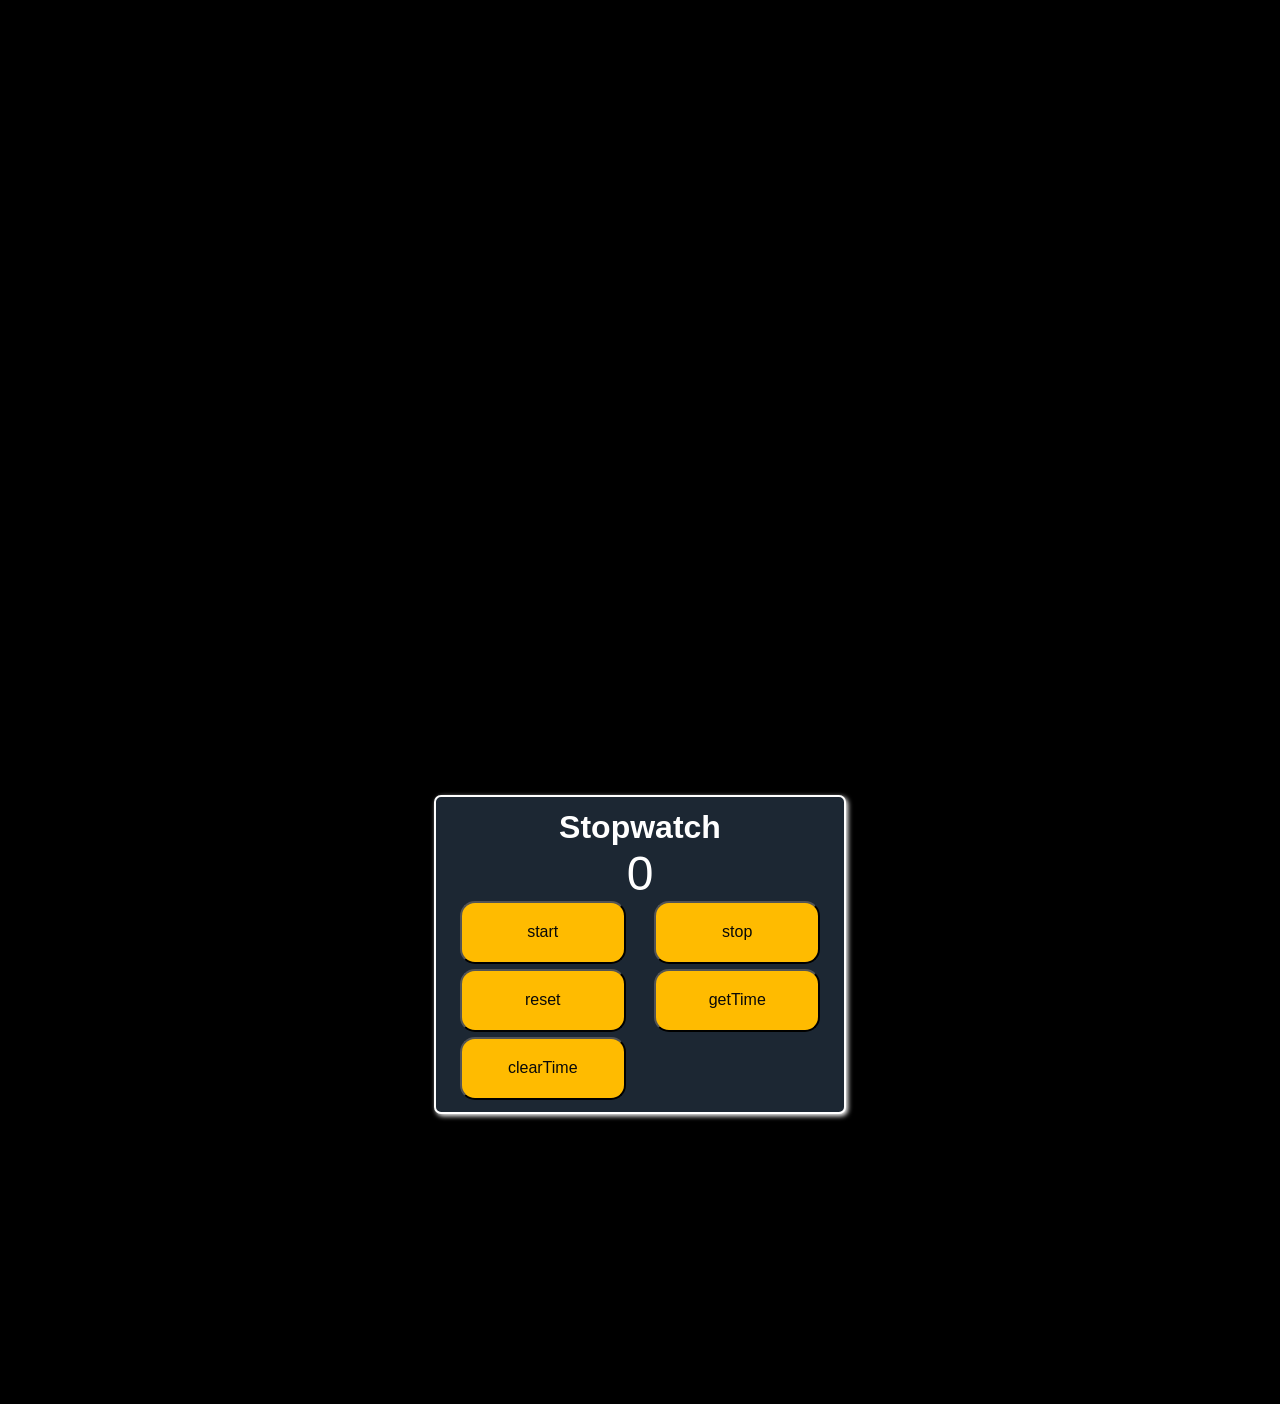
==== stopwatch.html @ 2d200891 "adding stopwatch" ====
<!DOCTYPE html>
<html lang="en">
<head>
    <meta charset="UTF-8">
    <meta name="viewport" content="width=device-width, initial-scale=1.0">
    <title>Stopwatch</title>
    <link rel="stylesheet" href="stopwatch.css">
</head>
<body>
    <iframe
  src="https://meet.jit.si/YourRoomName"
  style="width: 100%; height: 500px; border: 0;">
</iframe>
    <main>
        
        <div class="stopwatch">
            <h1 style="color:white;font-family:'Trebuchet MS', 'Lucida Sans Unicode', 'Lucida Grande', 'Lucida Sans', Arial, sans-serif ;text-align: center;">Stopwatch</h1>
            <div class="time">0</div>
            <div class="buttons">
                <button class="btn" id="start" >start</button>
                <button class="btn" id="stop">stop</button>
                <button class="btn" id="reset">reset</button>
                <button class="btn" id="getTime">getTime</button>
                <button class="btn" id="clearTime">clearTime</button>
            </div>
            <div class="result"></div>
        </div>
    </main>
    <script>
        const time = document.querySelector('.time')
        let count=1;
        let intervalId;
        const startTime=()=>{
              intervalId= setInterval(()=>{ 
              time.innerText=count++;},1000);    
        } 
      

        const stopTime=()=>{
           clearInterval(intervalId);
           
       } 
         
       const resetTime=()=>{
            stopTime();
            count=1;
            time.innerText=0;
       }
       const getTime=()=>{
            const pp= document.createElement("p");
            pp.innerText=`${count-1} seconds`;
            result.append(pp);  
            console.log(pp);  
       }
       const clearTime=()=>{
           // const pp = document.querySelectorAll("p");
           // pp.forEach(p => p.remove()); 
           result.innerHTML="";
       }
       const startT=document.querySelector("#start")
       const stopT=document.querySelector("#stop");
       const resetT=document.querySelector("#reset");
       const getT=document.querySelector("#getTime");
       const clearT=document.querySelector("#clearTime");
       const result=document.querySelector(".result");

       stopT.addEventListener('click',stopTime);
       startT.addEventListener('click',startTime);
       resetT.addEventListener('click',resetTime);
       getT.addEventListener('click',getTime);
       clearT.addEventListener('click',clearTime);     
    </script>
</body>
</html>
---- stopwatch.css ----
*{
    margin: 0;
    padding: 0;
}
body{
    background-color: black;
}
main{
    height: 100vh;
    width: auto;
    display: flex;
    align-items: center;
    justify-content: center;
}
.stopwatch{
    height: auto;
    background-color: rgb(28, 39, 51);
    width:30vw;
    border-radius: 7px;
    border: 2px solid white;
    box-shadow: 2px 2px 5px rgb(255, 255, 255);
    padding: 12px;
}
.time{
    height: 30%;
    display: flex;
    text-align: center;
    justify-content: center;
    align-items: center;
    font-size:3rem; 
    color: white;
    font-family: 'Segoe UI', Tahoma, Geneva, Verdana, sans-serif;
}
.buttons{
    display: grid;
    grid-template-columns:auto auto;
    gap: 5px;
    justify-content: space-around;
 
}
.btn{
    height: 7vh;
    width: 13vw;
    background-color: rgb(255, 187, 0);
  //  border: 2px solid yellow;
    border-radius: 15px;
    cursor: pointer; 
    color: rgb(9, 9, 9);  
    overflow: hidden;
    font-size: 1rem;
    font-family:sans-serif;

}
.btn:hover{
    background-color: black;
    border: 2px solid rgb(255, 187, 0);
    color:rgb(255, 187, 0);
}
.result{
    height:40%;  
    color:white;
    text-align: center;
    font-size: 1rem;
}
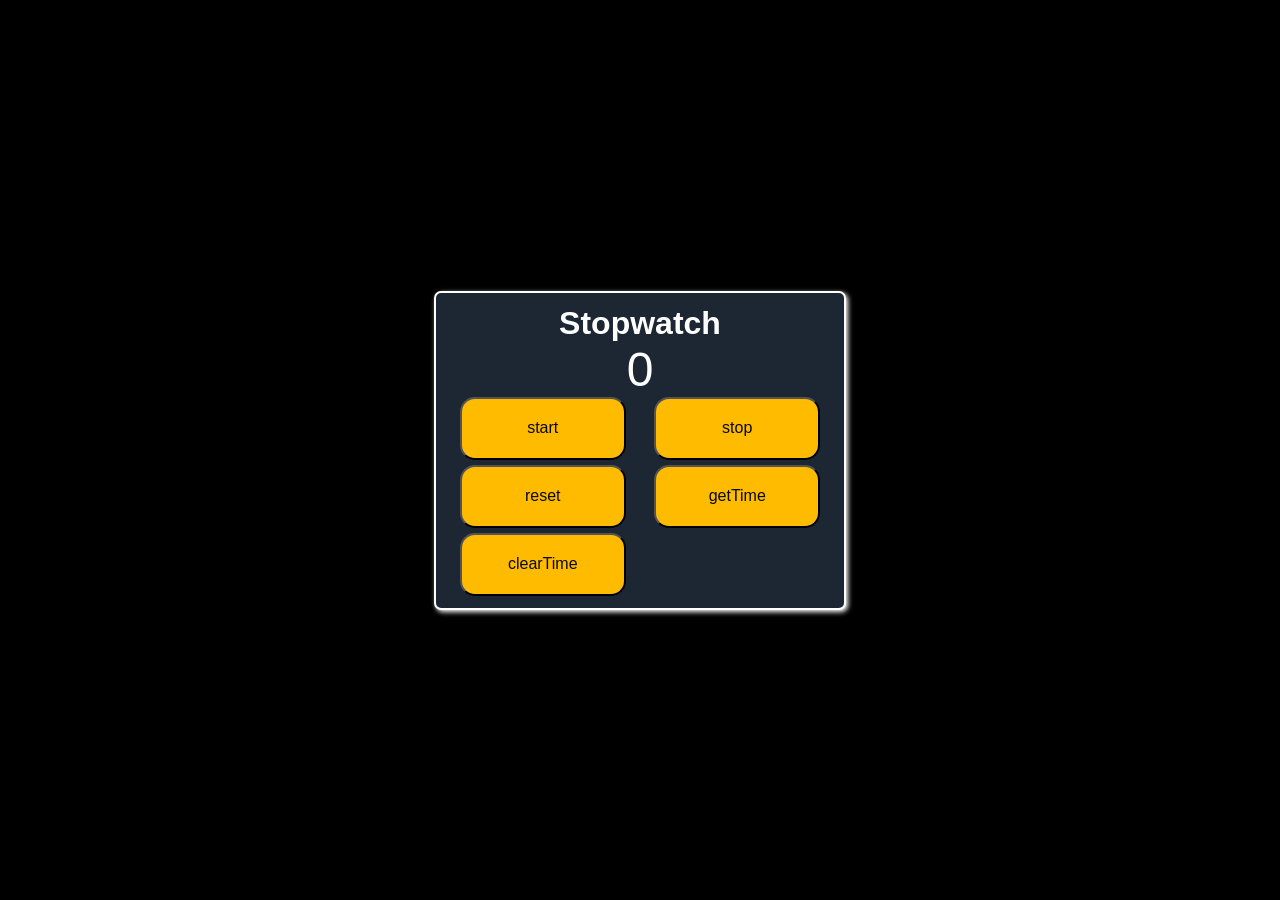
==== commit 38c6deee: "removed jitsi api" ====
--- a/stopwatch.html
+++ b/stopwatch.html
@@ -7,10 +7,7 @@
     <link rel="stylesheet" href="stopwatch.css">
 </head>
 <body>
-    <iframe
-  src="https://meet.jit.si/YourRoomName"
-  style="width: 100%; height: 500px; border: 0;">
-</iframe>
+   
     <main>
         
         <div class="stopwatch">
